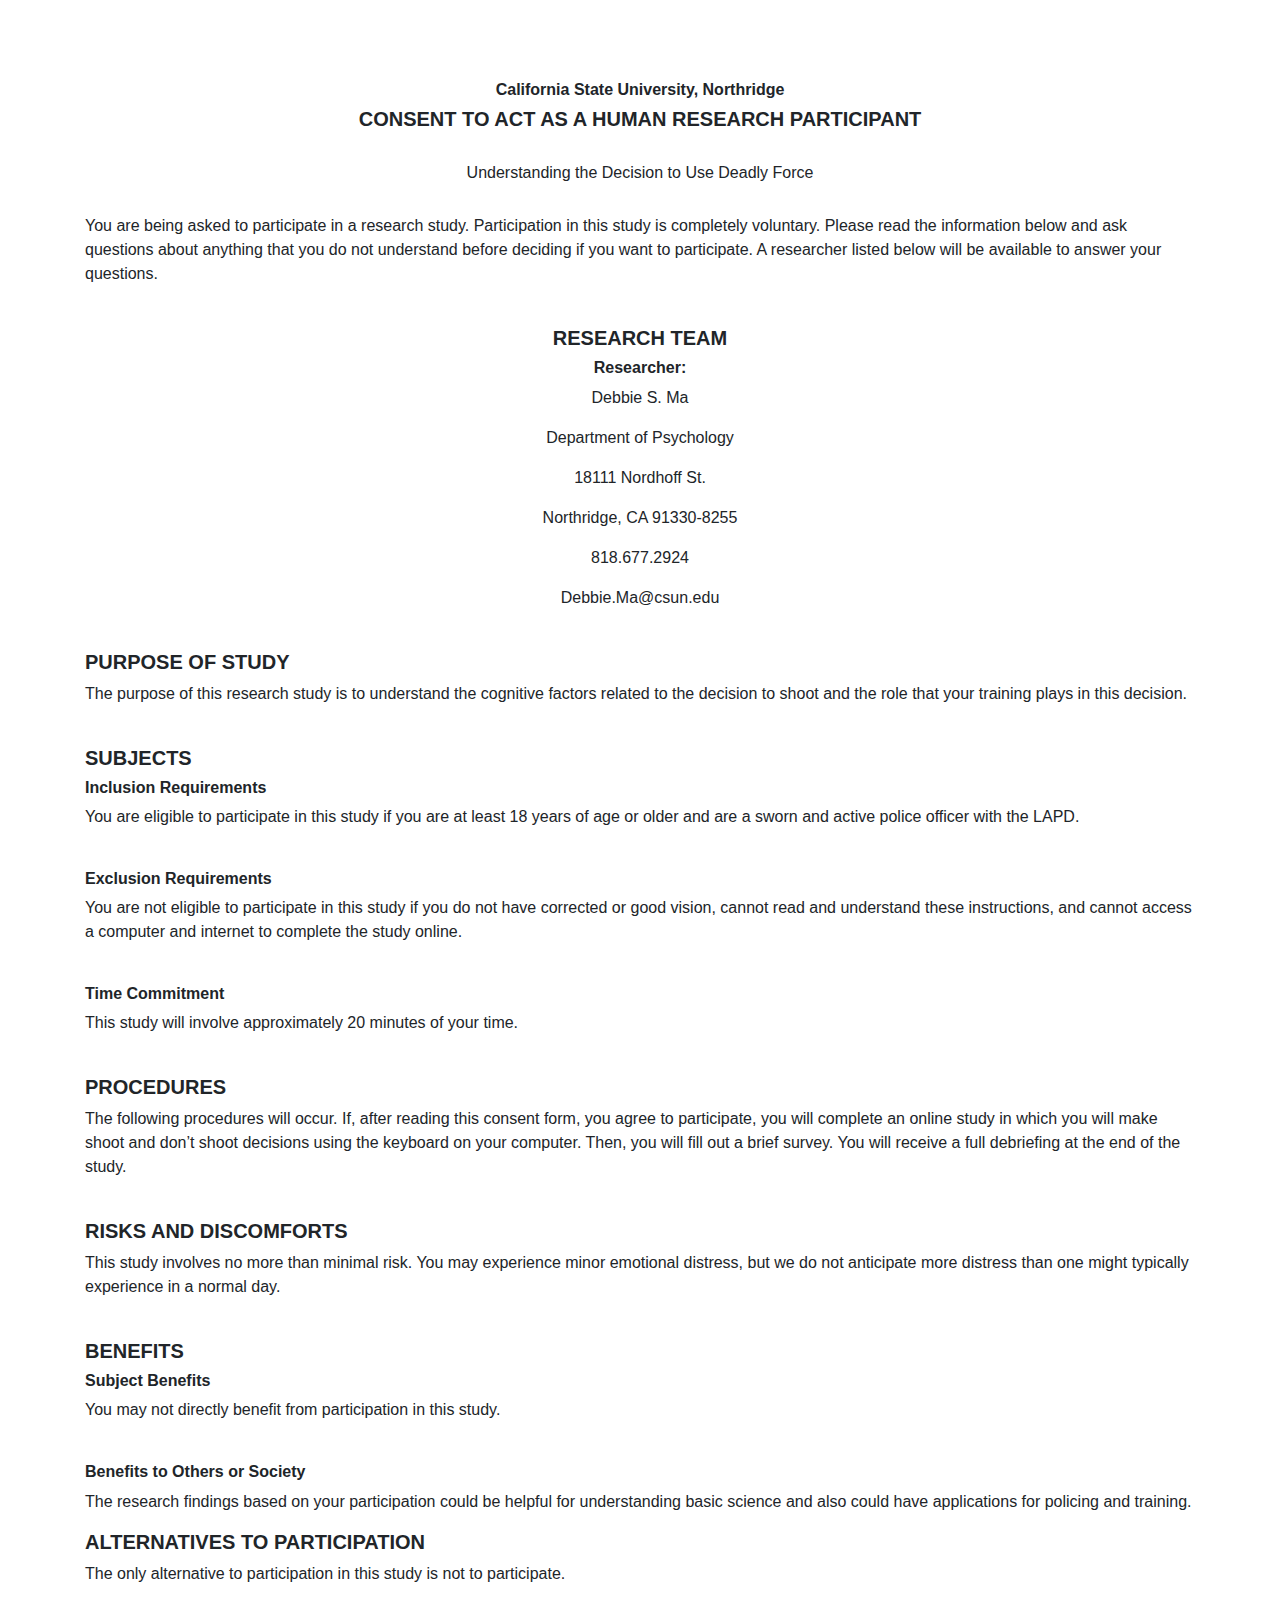
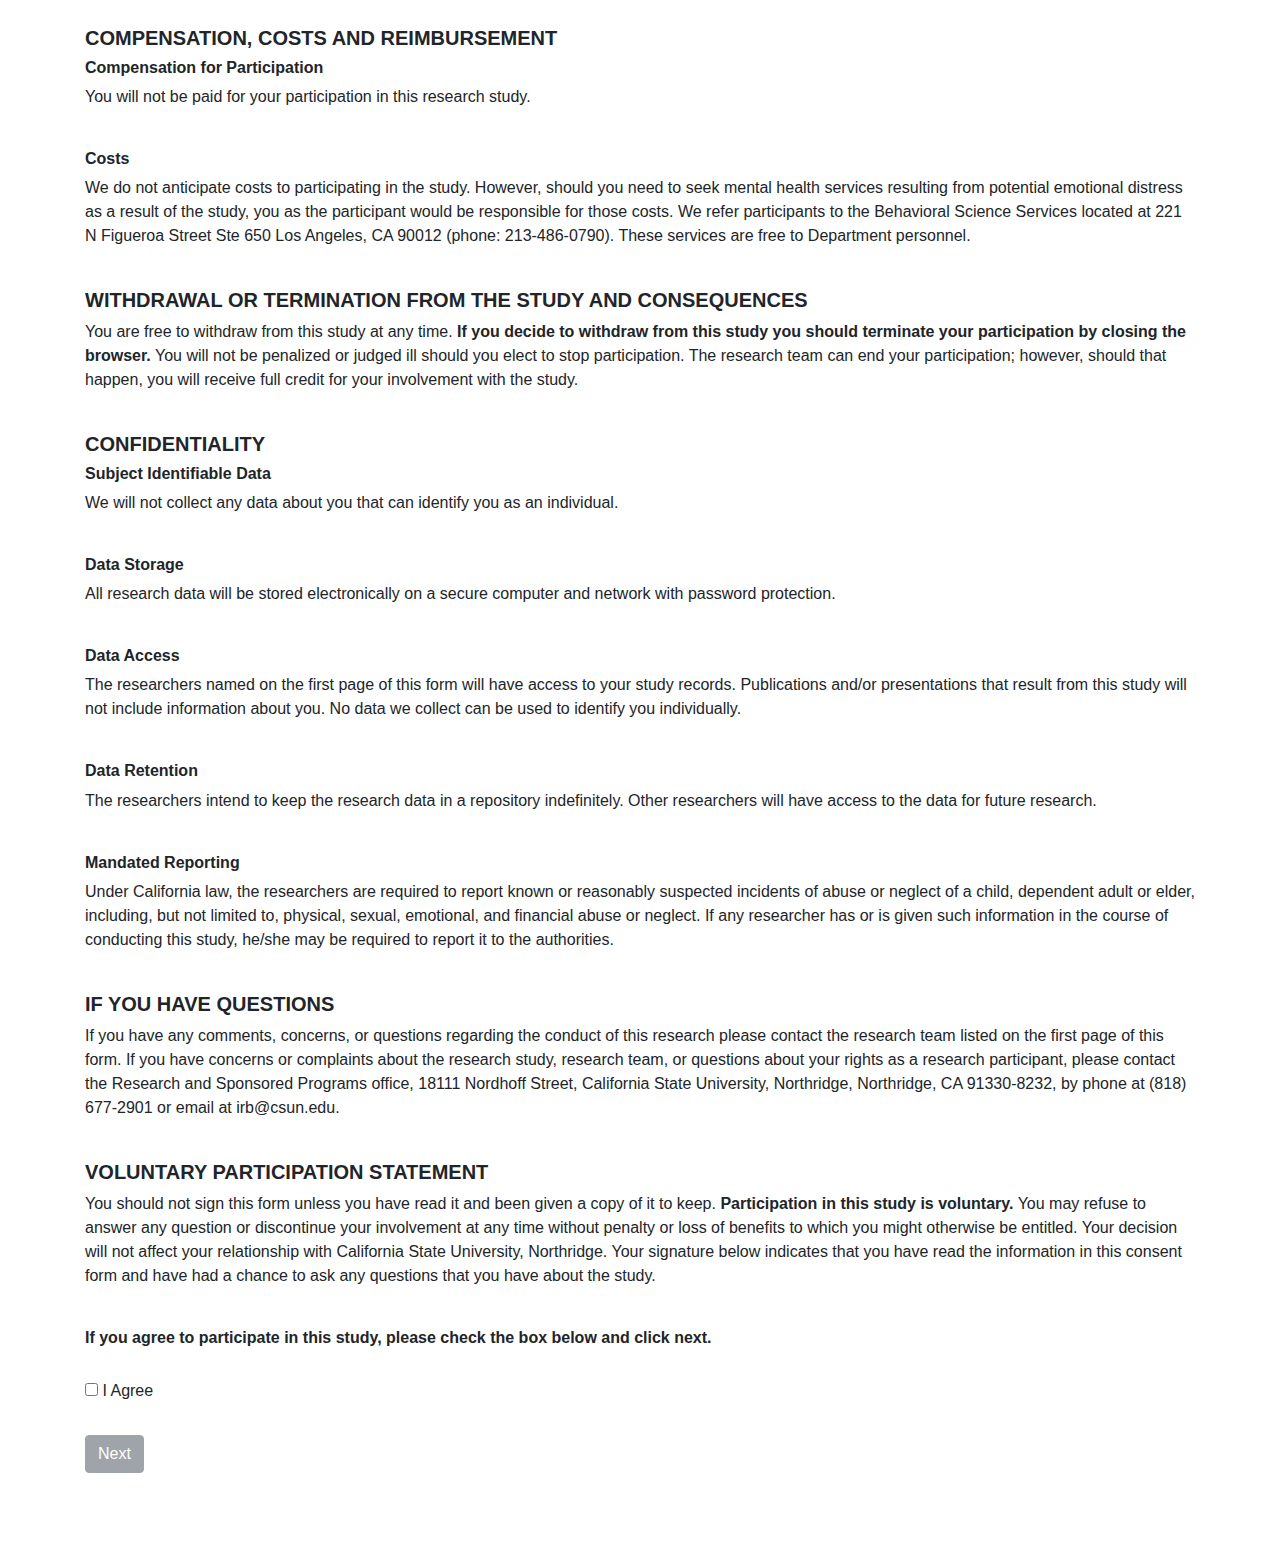
==== index.html @ 74790f19 "initial file upload" ====
<!DOCTYPE html>
<html lang="en">
  <head>
    <meta charset="UTF-8" />
    <meta name="viewport" content="width=device-width, initial-scale=1.0" />
    <link rel="stylesheet" href="https://maxcdn.bootstrapcdn.com/bootstrap/4.0.0/css/bootstrap.min.css" integrity="sha384-Gn5384xqQ1aoWXA+058RXPxPg6fy4IWvTNh0E263XmFcJlSAwiGgFAW/dAiS6JXm" crossorigin="anonymous">
    <link rel="stylesheet" type="text/css" href="./assets/css/style.css" />
    <script type="text/javascript" src="./assets/js/app.js"></script>
    <title>Understanding the Decision to Use Deadly Force</title>
  </head>
  <body>
    <div id="landing" class="container">
    <h6 class="text-center font-weight-bold">California State University, Northridge</h6>
    <h5 class="text-center font-weight-bold">CONSENT TO ACT AS A HUMAN RESEARCH PARTICIPANT</h5>
    <br />
    <h6 class="text-center">Understanding the Decision to Use Deadly Force</h6>
    <br />
    <p>
        You are being asked to participate in a research study.  Participation in this study is completely voluntary.  Please read the information below and ask questions about anything that you do not understand before deciding if you want to participate.  A researcher listed below will be available to answer your questions.
    </p>
    <br />
    <h5 class="text-center font-weight-bold">RESEARCH TEAM</h5>
    <h6 class="text-center font-weight-bold">Researcher:</h6>
    <p class="text-center">Debbie S. Ma</p>
    <p class="text-center">Department of Psychology</p>
    <p class="text-center">18111 Nordhoff St.</p>
    <p class="text-center">Northridge, CA 91330-8255</p>
    <p class="text-center">818.677.2924</p>
    <p class="text-center">Debbie.Ma@csun.edu</p>
    <br />
    <h5 class="font-weight-bold">PURPOSE OF STUDY</h5>
    <p>
        The purpose of this research study is to understand the cognitive factors related to the decision to shoot and the role that your training plays in this decision.
    </p>
    <br />
    <h5 class="font-weight-bold">SUBJECTS</h5>
    <h6 class="font-weight-bold">Inclusion Requirements</h6>
    <p>
        You are eligible to participate in this study if you are at least 18 years of age or older and are a sworn and active police officer with the LAPD.
    </p>
    <br />
    <h6 class="font-weight-bold">Exclusion Requirements</h6>
    <p>
        You are not eligible to participate in this study if you do not have corrected or good vision, cannot read and understand these instructions, and cannot access a computer and internet to complete the study online.
    </p>
    <br />
    <h6 class="font-weight-bold">Time Commitment</h6>
    <p>
        This study will involve approximately 20 minutes of your time.
    </p>
    <br />
    <h5 class="font-weight-bold">PROCEDURES</h5>
    <p>
        The following procedures will occur. If, after reading this consent form, you agree to participate, you will complete an online study in which you will make shoot and don’t shoot decisions using the keyboard on your computer. Then, you will fill out a brief survey. You will receive a full debriefing at the end of the study. 
    </p>
    <br />
    <h5 class="font-weight-bold">RISKS AND DISCOMFORTS</h5>
    <p>
        This study involves no more than minimal risk.  You may experience minor emotional distress, but we do not anticipate more distress than one might typically experience in a normal day.
    </p>
    <br />
    <h5 class="font-weight-bold">BENEFITS</h5>
    <h6 class="font-weight-bold">Subject Benefits</h6>
    <p>
        You may not directly benefit from participation in this study.
    </p>
    <br />
    <h6 class="font-weight-bold">Benefits to Others or Society</h6>
    <p>
        The research findings based on your participation could be helpful for understanding basic science and also could have applications for policing and training.
    </p>
    <h5 class="font-weight-bold">ALTERNATIVES TO PARTICIPATION</h5>
    <p>
      The only alternative to participation in this study is not to participate.
    </p>
    <br />
    <h5 class="font-weight-bold">COMPENSATION, COSTS AND REIMBURSEMENT</h5>
    <h6 class="font-weight-bold">Compensation for Participation</h6>
    <p>You will not be paid for your participation in this research study.</p>
    <br />
    <h6 class="font-weight-bold">Costs</h6>
    <p >We do not anticipate costs to participating in the study. However, should you need to seek mental health services resulting from potential emotional distress as a result of the study, you as the participant would be responsible for those costs. We refer participants to the Behavioral Science Services located at 221 N Figueroa Street Ste 650 Los Angeles, CA 90012 &#40;phone: 213-486-0790&#41;. These services are free to Department personnel.</p>
    <br />
    <h5 class="font-weight-bold">WITHDRAWAL OR TERMINATION FROM THE STUDY AND CONSEQUENCES</h5>
    <p class="font-weight-normal">
      You are free to withdraw from this study at any time.
      <b class="font-weight-bold"
        >If you decide to withdraw from this study you should terminate your participation by closing the browser.</b
      >
      You will not be penalized or judged ill should you elect to stop participation. The research team can end your participation; however, should that happen, you will receive full credit for your involvement with the study.
    </p>
    <br />
    <h5 class="font-weight-bold">CONFIDENTIALITY</h5>
    <h6 class="font-weight-bold">Subject Identifiable Data</h6>
    <p class="font-weight-normal">
        We will not collect any data about you that can identify you as an individual.
    </p>
    <br />
    <h6 class="font-weight-bold">Data Storage</h6>
    <p class="font-weight-normal">
        All research data will be stored electronically on a secure computer and network with password protection.
    </p>
    <br />
    <h6 class="font-weight-bold">Data Access</h6>
    <p class="font-weight-normal">
        The researchers named on the first page of this form will have access to your study records. Publications and/or presentations that result from this study will not include information about you. No data we collect can be used to identify you individually.
    </p>
    <br />
    <h6 class="font-weight-bold">Data Retention</h6>
    <p class="font-weight-normal">
        The researchers intend to keep the research data in a repository indefinitely. Other researchers will have access to the data for future research. 
    </p>
    <br />
    <h6 class="font-weight-bold">Mandated Reporting</h6>
    <p class="font-weight-normal">
        Under California law, the researchers are required to report known or reasonably suspected incidents of abuse or neglect of a child, dependent adult or elder, including, but not limited to, physical, sexual, emotional, and financial abuse or neglect.  If any researcher has or is given such information in the course of conducting this study, he/she may be required to report it to the authorities. 
    </p>
    <br />
    <h5 class="font-weight-bold">IF YOU HAVE QUESTIONS</h5>
    <p class="font-weight-normal">
        If you have any comments, concerns, or questions regarding the conduct of this research please contact the research team listed on the first page of this form.
        If you have concerns or complaints about the research study, research team, or questions about your rights as a research participant, please contact the Research and Sponsored Programs office, 18111 Nordhoff Street, California State University, Northridge, Northridge, CA 91330-8232, by phone at &#40;818&#41; 677-2901 or email at irb@csun.edu.
        
    </p>
    <br />
    <h5 class="font-weight-bold">VOLUNTARY PARTICIPATION STATEMENT</h5>
    <p class="font-weight-normal">
        You should not sign this form unless you have read it and been given a copy of it to keep.
      <b class="font-weight-bold">Participation in this study is voluntary.</b> You may refuse to answer any question or discontinue your involvement at any time without penalty or loss of benefits to which you might otherwise be entitled.  Your decision will not affect your relationship with California State University, Northridge.  Your signature below indicates that you have read the information in this consent form and have had a chance to ask any questions that you have about the study.
    </p>
    <br />
    <h6 class="font-weight-bold">
      If you agree to participate in this study, please check the box below and
      click next.
    </h6>
    <br />
    <input type="checkbox" id="consent" name="consent" value="I Agree" />
    <label for="consent"> I Agree </label>
    <br />
    <br />
    <button
      type="button"
      id="submit-button"
      class="btn btn-secondary"
      disabled
    >
      Next
    </button>
    </div>
  </body>
</html>
---- assets/css/style.css ----
html {
    position: relative;
    min-height: 100%;
  }
  
  body {
    padding-bottom: 5rem;
    padding-top: 5rem;
  }
  
  #instructions {
    padding-top: 5rem;
  }
  
  #debrief {
    padding-top: 5rem;
  }
  
  .form-check {
    margin-bottom: 2rem;
  }
  
  .btn-outline-dark.focus,
  .btn-outline-dark:focus {
    box-shadow: none;
  }
  
  .btn-outline-dark:hover {
    color: #343a40;
    background-color: transparent;
  }
  
  .radio-card {
    width: 100px;
    height: 152.859px;
  }
  
  [type=radio].btn-check { 
    position: absolute;
    opacity: 0;
    width: 0;
    height: 0;
  }
  
  input[type=radio]:checked + label>img {
    border: 1px solid #fff;
    box-shadow: 0 0 3px 3px blue;
  }
  
  .visible {
    display: block;
  }
  .invisible {
    display: none;
  }
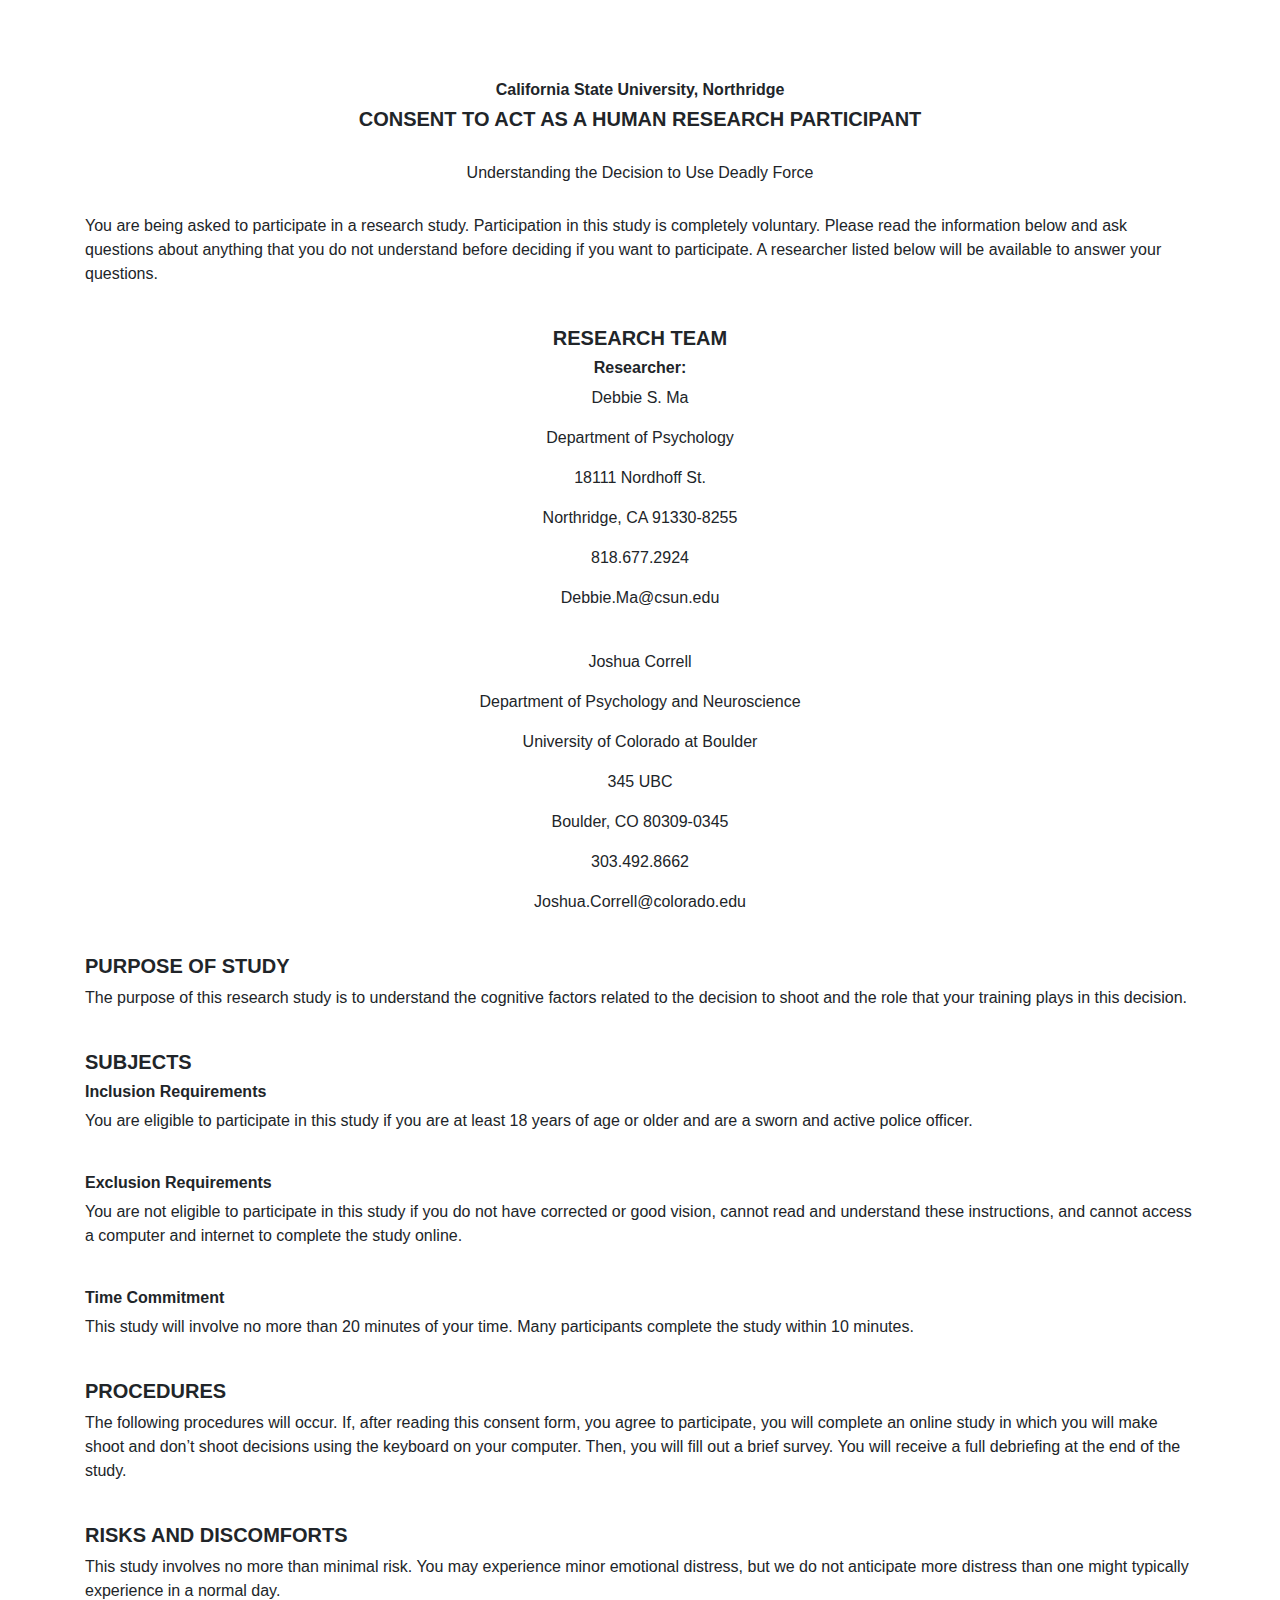
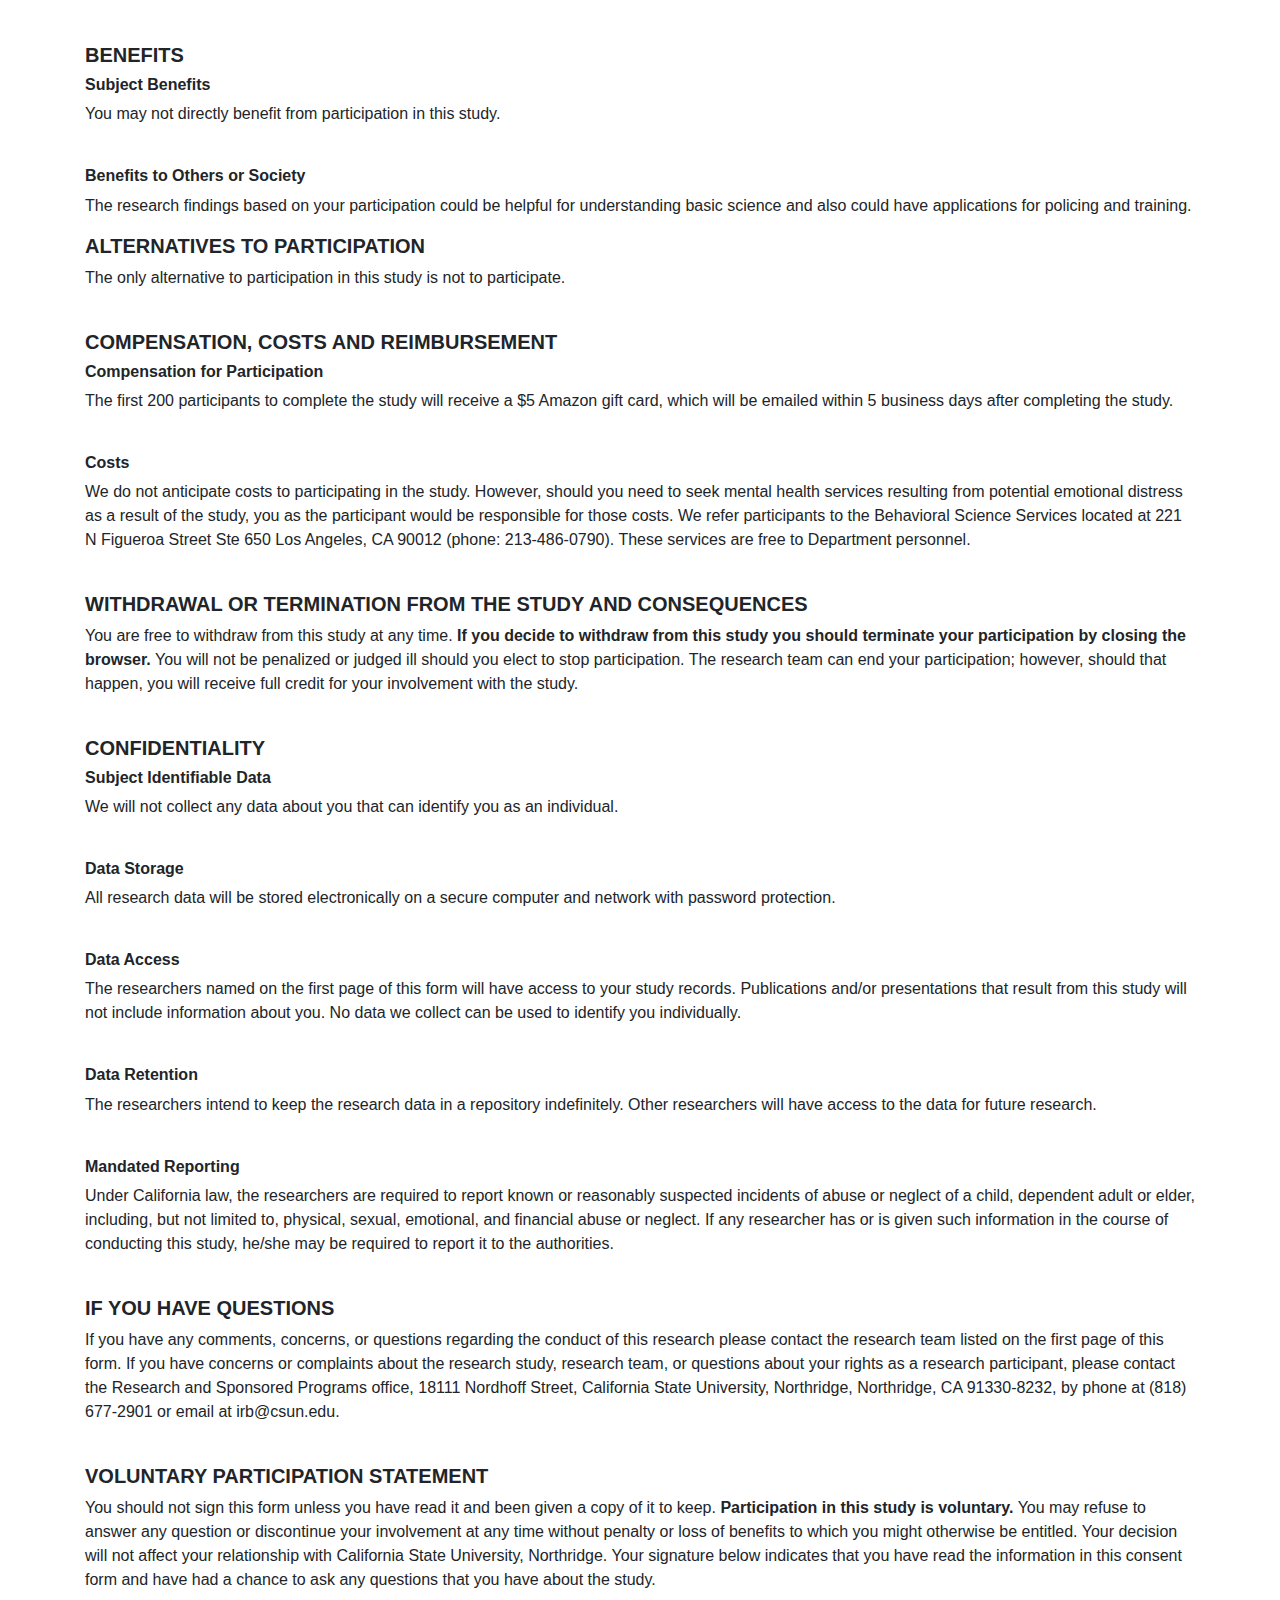
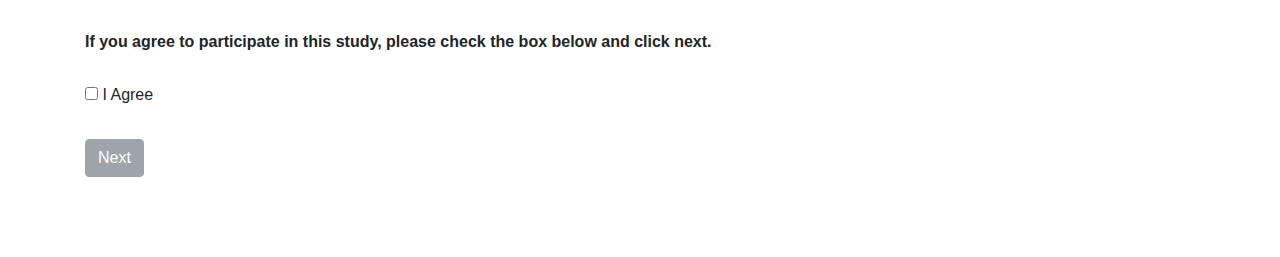
==== commit c7fb1080: "revised to be one session" ====
--- a/index.html
+++ b/index.html
@@ -3,149 +3,229 @@
   <head>
     <meta charset="UTF-8" />
     <meta name="viewport" content="width=device-width, initial-scale=1.0" />
-    <link rel="stylesheet" href="https://maxcdn.bootstrapcdn.com/bootstrap/4.0.0/css/bootstrap.min.css" integrity="sha384-Gn5384xqQ1aoWXA+058RXPxPg6fy4IWvTNh0E263XmFcJlSAwiGgFAW/dAiS6JXm" crossorigin="anonymous">
+    <link
+      rel="stylesheet"
+      href="https://maxcdn.bootstrapcdn.com/bootstrap/4.0.0/css/bootstrap.min.css"
+      integrity="sha384-Gn5384xqQ1aoWXA+058RXPxPg6fy4IWvTNh0E263XmFcJlSAwiGgFAW/dAiS6JXm"
+      crossorigin="anonymous"
+    />
     <link rel="stylesheet" type="text/css" href="./assets/css/style.css" />
     <script type="text/javascript" src="./assets/js/app.js"></script>
     <title>Understanding the Decision to Use Deadly Force</title>
   </head>
   <body>
     <div id="landing" class="container">
-    <h6 class="text-center font-weight-bold">California State University, Northridge</h6>
-    <h5 class="text-center font-weight-bold">CONSENT TO ACT AS A HUMAN RESEARCH PARTICIPANT</h5>
-    <br />
-    <h6 class="text-center">Understanding the Decision to Use Deadly Force</h6>
-    <br />
-    <p>
-        You are being asked to participate in a research study.  Participation in this study is completely voluntary.  Please read the information below and ask questions about anything that you do not understand before deciding if you want to participate.  A researcher listed below will be available to answer your questions.
-    </p>
-    <br />
-    <h5 class="text-center font-weight-bold">RESEARCH TEAM</h5>
-    <h6 class="text-center font-weight-bold">Researcher:</h6>
-    <p class="text-center">Debbie S. Ma</p>
-    <p class="text-center">Department of Psychology</p>
-    <p class="text-center">18111 Nordhoff St.</p>
-    <p class="text-center">Northridge, CA 91330-8255</p>
-    <p class="text-center">818.677.2924</p>
-    <p class="text-center">Debbie.Ma@csun.edu</p>
-    <br />
-    <h5 class="font-weight-bold">PURPOSE OF STUDY</h5>
-    <p>
-        The purpose of this research study is to understand the cognitive factors related to the decision to shoot and the role that your training plays in this decision.
-    </p>
-    <br />
-    <h5 class="font-weight-bold">SUBJECTS</h5>
-    <h6 class="font-weight-bold">Inclusion Requirements</h6>
-    <p>
-        You are eligible to participate in this study if you are at least 18 years of age or older and are a sworn and active police officer with the LAPD.
-    </p>
-    <br />
-    <h6 class="font-weight-bold">Exclusion Requirements</h6>
-    <p>
-        You are not eligible to participate in this study if you do not have corrected or good vision, cannot read and understand these instructions, and cannot access a computer and internet to complete the study online.
-    </p>
-    <br />
-    <h6 class="font-weight-bold">Time Commitment</h6>
-    <p>
-        This study will involve approximately 20 minutes of your time.
-    </p>
-    <br />
-    <h5 class="font-weight-bold">PROCEDURES</h5>
-    <p>
-        The following procedures will occur. If, after reading this consent form, you agree to participate, you will complete an online study in which you will make shoot and don’t shoot decisions using the keyboard on your computer. Then, you will fill out a brief survey. You will receive a full debriefing at the end of the study. 
-    </p>
-    <br />
-    <h5 class="font-weight-bold">RISKS AND DISCOMFORTS</h5>
-    <p>
-        This study involves no more than minimal risk.  You may experience minor emotional distress, but we do not anticipate more distress than one might typically experience in a normal day.
-    </p>
-    <br />
-    <h5 class="font-weight-bold">BENEFITS</h5>
-    <h6 class="font-weight-bold">Subject Benefits</h6>
-    <p>
-        You may not directly benefit from participation in this study.
-    </p>
-    <br />
-    <h6 class="font-weight-bold">Benefits to Others or Society</h6>
-    <p>
-        The research findings based on your participation could be helpful for understanding basic science and also could have applications for policing and training.
-    </p>
-    <h5 class="font-weight-bold">ALTERNATIVES TO PARTICIPATION</h5>
-    <p>
-      The only alternative to participation in this study is not to participate.
-    </p>
-    <br />
-    <h5 class="font-weight-bold">COMPENSATION, COSTS AND REIMBURSEMENT</h5>
-    <h6 class="font-weight-bold">Compensation for Participation</h6>
-    <p>You will not be paid for your participation in this research study.</p>
-    <br />
-    <h6 class="font-weight-bold">Costs</h6>
-    <p >We do not anticipate costs to participating in the study. However, should you need to seek mental health services resulting from potential emotional distress as a result of the study, you as the participant would be responsible for those costs. We refer participants to the Behavioral Science Services located at 221 N Figueroa Street Ste 650 Los Angeles, CA 90012 &#40;phone: 213-486-0790&#41;. These services are free to Department personnel.</p>
-    <br />
-    <h5 class="font-weight-bold">WITHDRAWAL OR TERMINATION FROM THE STUDY AND CONSEQUENCES</h5>
-    <p class="font-weight-normal">
-      You are free to withdraw from this study at any time.
-      <b class="font-weight-bold"
-        >If you decide to withdraw from this study you should terminate your participation by closing the browser.</b
+      <h6 class="text-center font-weight-bold">
+        California State University, Northridge
+      </h6>
+      <h5 class="text-center font-weight-bold">
+        CONSENT TO ACT AS A HUMAN RESEARCH PARTICIPANT
+      </h5>
+      <br />
+      <h6 class="text-center">
+        Understanding the Decision to Use Deadly Force
+      </h6>
+      <br />
+      <p>
+        You are being asked to participate in a research study. Participation in
+        this study is completely voluntary. Please read the information below
+        and ask questions about anything that you do not understand before
+        deciding if you want to participate. A researcher listed below will be
+        available to answer your questions.
+      </p>
+      <br />
+      <h5 class="text-center font-weight-bold">RESEARCH TEAM</h5>
+      <h6 class="text-center font-weight-bold">Researcher:</h6>
+      <p class="text-center">Debbie S. Ma</p>
+      <p class="text-center">Department of Psychology</p>
+      <p class="text-center">18111 Nordhoff St.</p>
+      <p class="text-center">Northridge, CA 91330-8255</p>
+      <p class="text-center">818.677.2924</p>
+      <p class="text-center">Debbie.Ma@csun.edu</p>
+      <br />
+      <p class="text-center">Joshua Correll</p>
+      <p class="text-center">Department of Psychology and Neuroscience</p>
+      <p class="text-center">University of Colorado at Boulder</p>
+      <p class="text-center">345 UBC</p>
+      <p class="text-center">Boulder, CO 80309-0345</p>
+      <p class="text-center">303.492.8662</p>
+      <p class="text-center">Joshua.Correll@colorado.edu</p>
+      <br />
+      <h5 class="font-weight-bold">PURPOSE OF STUDY</h5>
+      <p>
+        The purpose of this research study is to understand the cognitive
+        factors related to the decision to shoot and the role that your training
+        plays in this decision.
+      </p>
+      <br />
+      <h5 class="font-weight-bold">SUBJECTS</h5>
+      <h6 class="font-weight-bold">Inclusion Requirements</h6>
+      <p>
+        You are eligible to participate in this study if you are at least 18
+        years of age or older and are a sworn and active police officer.
+      </p>
+      <br />
+      <h6 class="font-weight-bold">Exclusion Requirements</h6>
+      <p>
+        You are not eligible to participate in this study if you do not have
+        corrected or good vision, cannot read and understand these instructions,
+        and cannot access a computer and internet to complete the study online.
+      </p>
+      <br />
+      <h6 class="font-weight-bold">Time Commitment</h6>
+      <p>
+        This study will involve no more than 20 minutes of your time. Many
+        participants complete the study within 10 minutes.
+      </p>
+      <br />
+      <h5 class="font-weight-bold">PROCEDURES</h5>
+      <p>
+        The following procedures will occur. If, after reading this consent
+        form, you agree to participate, you will complete an online study in
+        which you will make shoot and don’t shoot decisions using the keyboard
+        on your computer. Then, you will fill out a brief survey. You will
+        receive a full debriefing at the end of the study.
+      </p>
+      <br />
+      <h5 class="font-weight-bold">RISKS AND DISCOMFORTS</h5>
+      <p>
+        This study involves no more than minimal risk. You may experience minor
+        emotional distress, but we do not anticipate more distress than one
+        might typically experience in a normal day.
+      </p>
+      <br />
+      <h5 class="font-weight-bold">BENEFITS</h5>
+      <h6 class="font-weight-bold">Subject Benefits</h6>
+      <p>You may not directly benefit from participation in this study.</p>
+      <br />
+      <h6 class="font-weight-bold">Benefits to Others or Society</h6>
+      <p>
+        The research findings based on your participation could be helpful for
+        understanding basic science and also could have applications for
+        policing and training.
+      </p>
+      <h5 class="font-weight-bold">ALTERNATIVES TO PARTICIPATION</h5>
+      <p>
+        The only alternative to participation in this study is not to
+        participate.
+      </p>
+      <br />
+      <h5 class="font-weight-bold">COMPENSATION, COSTS AND REIMBURSEMENT</h5>
+      <h6 class="font-weight-bold">Compensation for Participation</h6>
+      <p>
+        The first 200 participants to complete the study will receive a $5
+        Amazon gift card, which will be emailed within 5 business days after
+        completing the study.
+      </p>
+      <br />
+      <h6 class="font-weight-bold">Costs</h6>
+      <p>
+        We do not anticipate costs to participating in the study. However,
+        should you need to seek mental health services resulting from potential
+        emotional distress as a result of the study, you as the participant
+        would be responsible for those costs. We refer participants to the
+        Behavioral Science Services located at 221 N Figueroa Street Ste 650 Los
+        Angeles, CA 90012 &#40;phone: 213-486-0790&#41;. These services are free
+        to Department personnel.
+      </p>
+      <br />
+      <h5 class="font-weight-bold">
+        WITHDRAWAL OR TERMINATION FROM THE STUDY AND CONSEQUENCES
+      </h5>
+      <p class="font-weight-normal">
+        You are free to withdraw from this study at any time.
+        <b class="font-weight-bold"
+          >If you decide to withdraw from this study you should terminate your
+          participation by closing the browser.</b
+        >
+        You will not be penalized or judged ill should you elect to stop
+        participation. The research team can end your participation; however,
+        should that happen, you will receive full credit for your involvement
+        with the study.
+      </p>
+      <br />
+      <h5 class="font-weight-bold">CONFIDENTIALITY</h5>
+      <h6 class="font-weight-bold">Subject Identifiable Data</h6>
+      <p class="font-weight-normal">
+        We will not collect any data about you that can identify you as an
+        individual.
+      </p>
+      <br />
+      <h6 class="font-weight-bold">Data Storage</h6>
+      <p class="font-weight-normal">
+        All research data will be stored electronically on a secure computer and
+        network with password protection.
+      </p>
+      <br />
+      <h6 class="font-weight-bold">Data Access</h6>
+      <p class="font-weight-normal">
+        The researchers named on the first page of this form will have access to
+        your study records. Publications and/or presentations that result from
+        this study will not include information about you. No data we collect
+        can be used to identify you individually.
+      </p>
+      <br />
+      <h6 class="font-weight-bold">Data Retention</h6>
+      <p class="font-weight-normal">
+        The researchers intend to keep the research data in a repository
+        indefinitely. Other researchers will have access to the data for future
+        research.
+      </p>
+      <br />
+      <h6 class="font-weight-bold">Mandated Reporting</h6>
+      <p class="font-weight-normal">
+        Under California law, the researchers are required to report known or
+        reasonably suspected incidents of abuse or neglect of a child, dependent
+        adult or elder, including, but not limited to, physical, sexual,
+        emotional, and financial abuse or neglect. If any researcher has or is
+        given such information in the course of conducting this study, he/she
+        may be required to report it to the authorities.
+      </p>
+      <br />
+      <h5 class="font-weight-bold">IF YOU HAVE QUESTIONS</h5>
+      <p class="font-weight-normal">
+        If you have any comments, concerns, or questions regarding the conduct
+        of this research please contact the research team listed on the first
+        page of this form. If you have concerns or complaints about the research
+        study, research team, or questions about your rights as a research
+        participant, please contact the Research and Sponsored Programs office,
+        18111 Nordhoff Street, California State University, Northridge,
+        Northridge, CA 91330-8232, by phone at &#40;818&#41; 677-2901 or email
+        at irb@csun.edu.
+      </p>
+      <br />
+      <h5 class="font-weight-bold">VOLUNTARY PARTICIPATION STATEMENT</h5>
+      <p class="font-weight-normal">
+        You should not sign this form unless you have read it and been given a
+        copy of it to keep.
+        <b class="font-weight-bold"
+          >Participation in this study is voluntary.</b
+        >
+        You may refuse to answer any question or discontinue your involvement at
+        any time without penalty or loss of benefits to which you might
+        otherwise be entitled. Your decision will not affect your relationship
+        with California State University, Northridge. Your signature below
+        indicates that you have read the information in this consent form and
+        have had a chance to ask any questions that you have about the study.
+      </p>
+      <br />
+      <h6 class="font-weight-bold">
+        If you agree to participate in this study, please check the box below
+        and click next.
+      </h6>
+      <br />
+      <input type="checkbox" id="consent" name="consent" value="I Agree" />
+      <label for="consent"> I Agree </label>
+      <br />
+      <br />
+      <button
+        type="button"
+        id="submit-button"
+        class="btn btn-secondary"
+        disabled
       >
-      You will not be penalized or judged ill should you elect to stop participation. The research team can end your participation; however, should that happen, you will receive full credit for your involvement with the study.
-    </p>
-    <br />
-    <h5 class="font-weight-bold">CONFIDENTIALITY</h5>
-    <h6 class="font-weight-bold">Subject Identifiable Data</h6>
-    <p class="font-weight-normal">
-        We will not collect any data about you that can identify you as an individual.
-    </p>
-    <br />
-    <h6 class="font-weight-bold">Data Storage</h6>
-    <p class="font-weight-normal">
-        All research data will be stored electronically on a secure computer and network with password protection.
-    </p>
-    <br />
-    <h6 class="font-weight-bold">Data Access</h6>
-    <p class="font-weight-normal">
-        The researchers named on the first page of this form will have access to your study records. Publications and/or presentations that result from this study will not include information about you. No data we collect can be used to identify you individually.
-    </p>
-    <br />
-    <h6 class="font-weight-bold">Data Retention</h6>
-    <p class="font-weight-normal">
-        The researchers intend to keep the research data in a repository indefinitely. Other researchers will have access to the data for future research. 
-    </p>
-    <br />
-    <h6 class="font-weight-bold">Mandated Reporting</h6>
-    <p class="font-weight-normal">
-        Under California law, the researchers are required to report known or reasonably suspected incidents of abuse or neglect of a child, dependent adult or elder, including, but not limited to, physical, sexual, emotional, and financial abuse or neglect.  If any researcher has or is given such information in the course of conducting this study, he/she may be required to report it to the authorities. 
-    </p>
-    <br />
-    <h5 class="font-weight-bold">IF YOU HAVE QUESTIONS</h5>
-    <p class="font-weight-normal">
-        If you have any comments, concerns, or questions regarding the conduct of this research please contact the research team listed on the first page of this form.
-        If you have concerns or complaints about the research study, research team, or questions about your rights as a research participant, please contact the Research and Sponsored Programs office, 18111 Nordhoff Street, California State University, Northridge, Northridge, CA 91330-8232, by phone at &#40;818&#41; 677-2901 or email at irb@csun.edu.
-        
-    </p>
-    <br />
-    <h5 class="font-weight-bold">VOLUNTARY PARTICIPATION STATEMENT</h5>
-    <p class="font-weight-normal">
-        You should not sign this form unless you have read it and been given a copy of it to keep.
-      <b class="font-weight-bold">Participation in this study is voluntary.</b> You may refuse to answer any question or discontinue your involvement at any time without penalty or loss of benefits to which you might otherwise be entitled.  Your decision will not affect your relationship with California State University, Northridge.  Your signature below indicates that you have read the information in this consent form and have had a chance to ask any questions that you have about the study.
-    </p>
-    <br />
-    <h6 class="font-weight-bold">
-      If you agree to participate in this study, please check the box below and
-      click next.
-    </h6>
-    <br />
-    <input type="checkbox" id="consent" name="consent" value="I Agree" />
-    <label for="consent"> I Agree </label>
-    <br />
-    <br />
-    <button
-      type="button"
-      id="submit-button"
-      class="btn btn-secondary"
-      disabled
-    >
-      Next
-    </button>
+        Next
+      </button>
     </div>
   </body>
-</html>+</html>
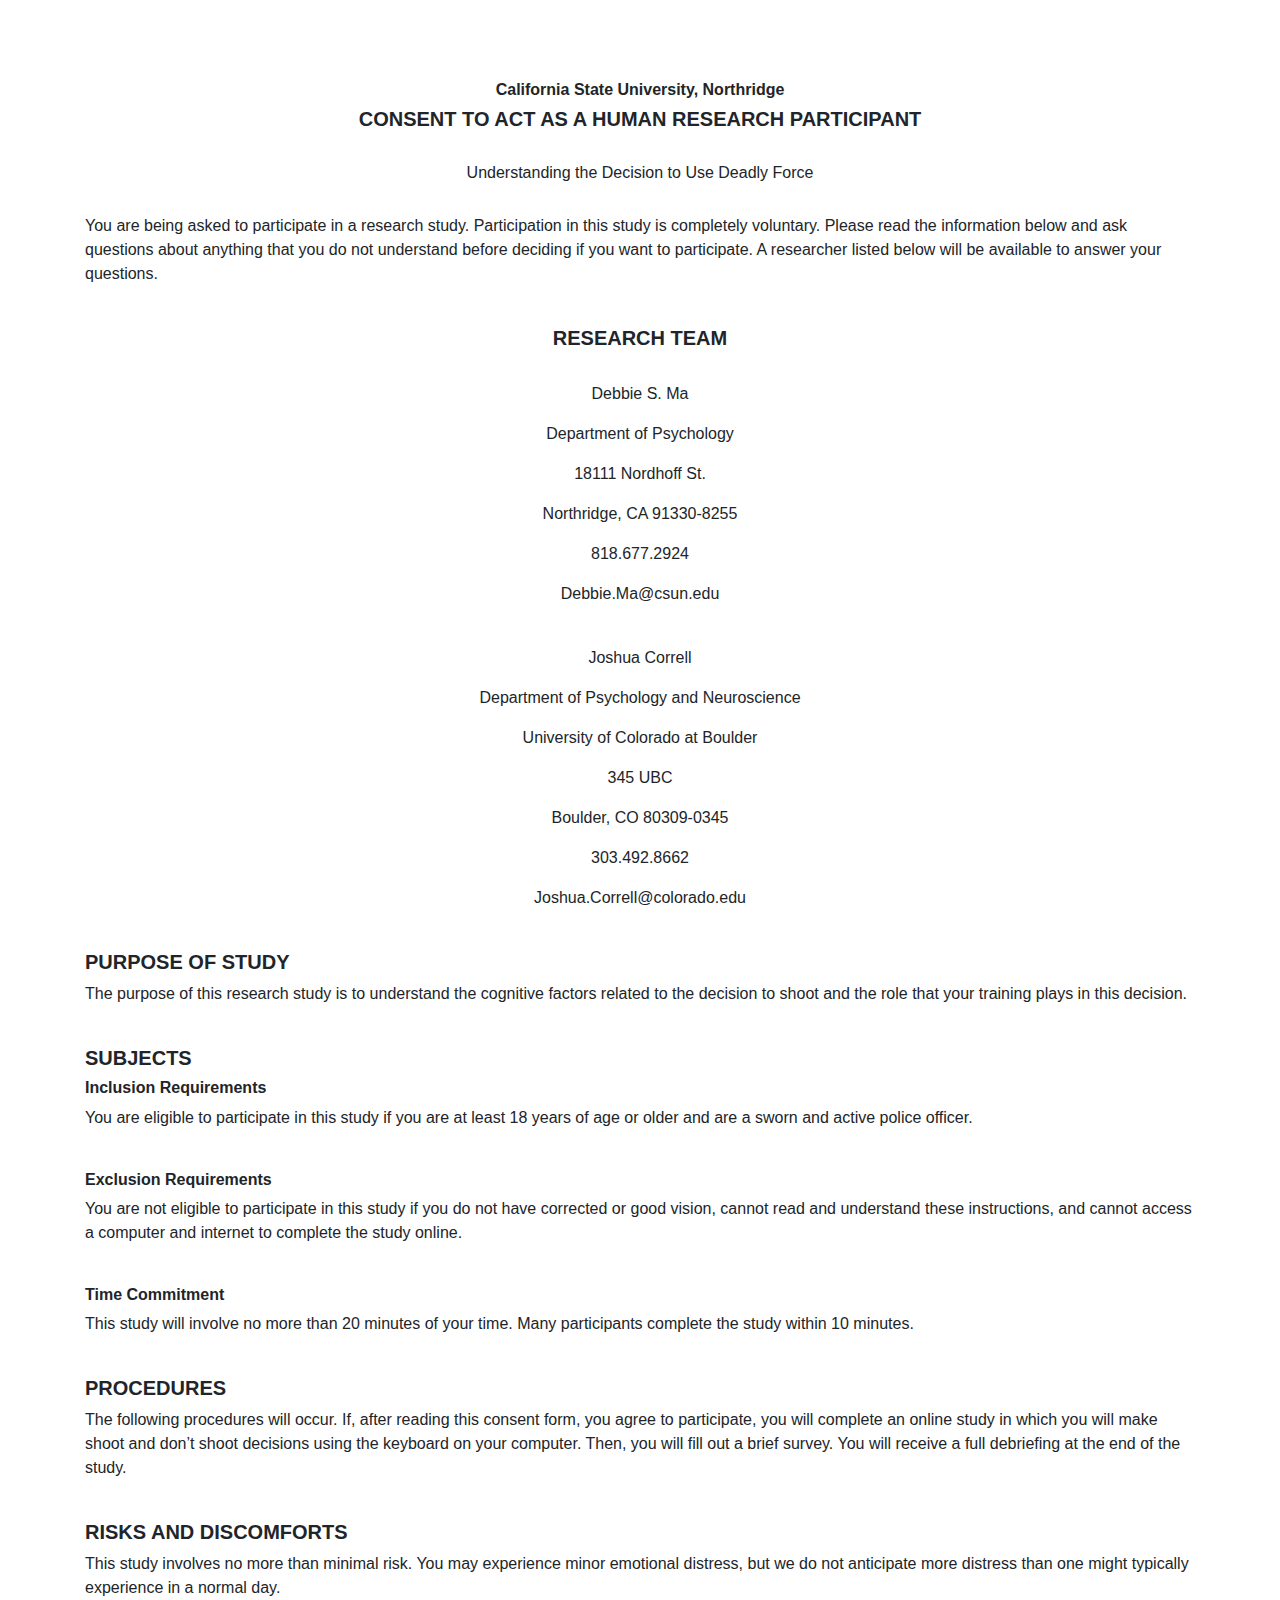
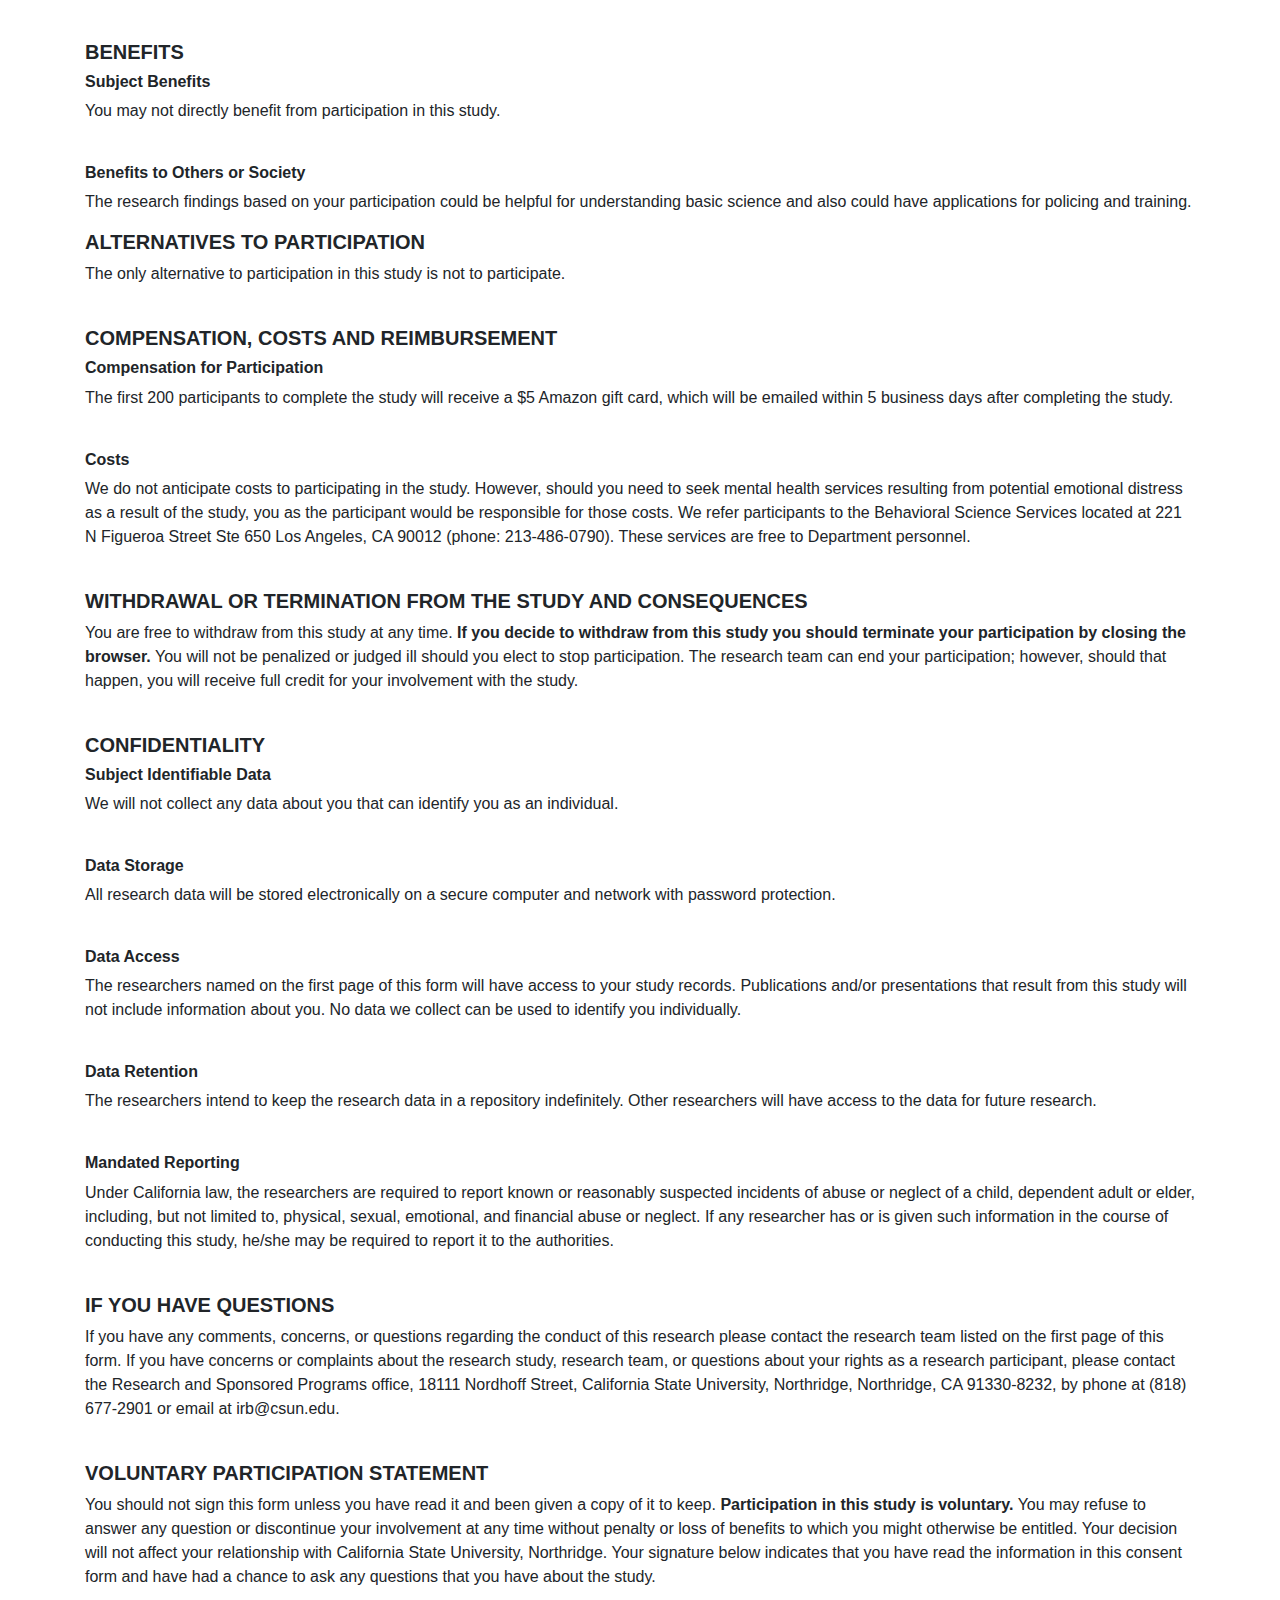
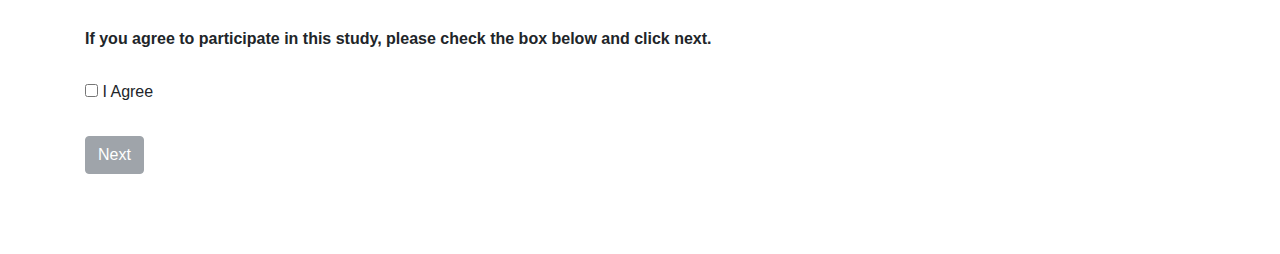
==== commit e5b784d2: "consent fix" ====
--- a/index.html
+++ b/index.html
@@ -35,7 +35,7 @@
       </p>
       <br />
       <h5 class="text-center font-weight-bold">RESEARCH TEAM</h5>
-      <h6 class="text-center font-weight-bold">Researcher:</h6>
+      <br />
       <p class="text-center">Debbie S. Ma</p>
       <p class="text-center">Department of Psychology</p>
       <p class="text-center">18111 Nordhoff St.</p>
